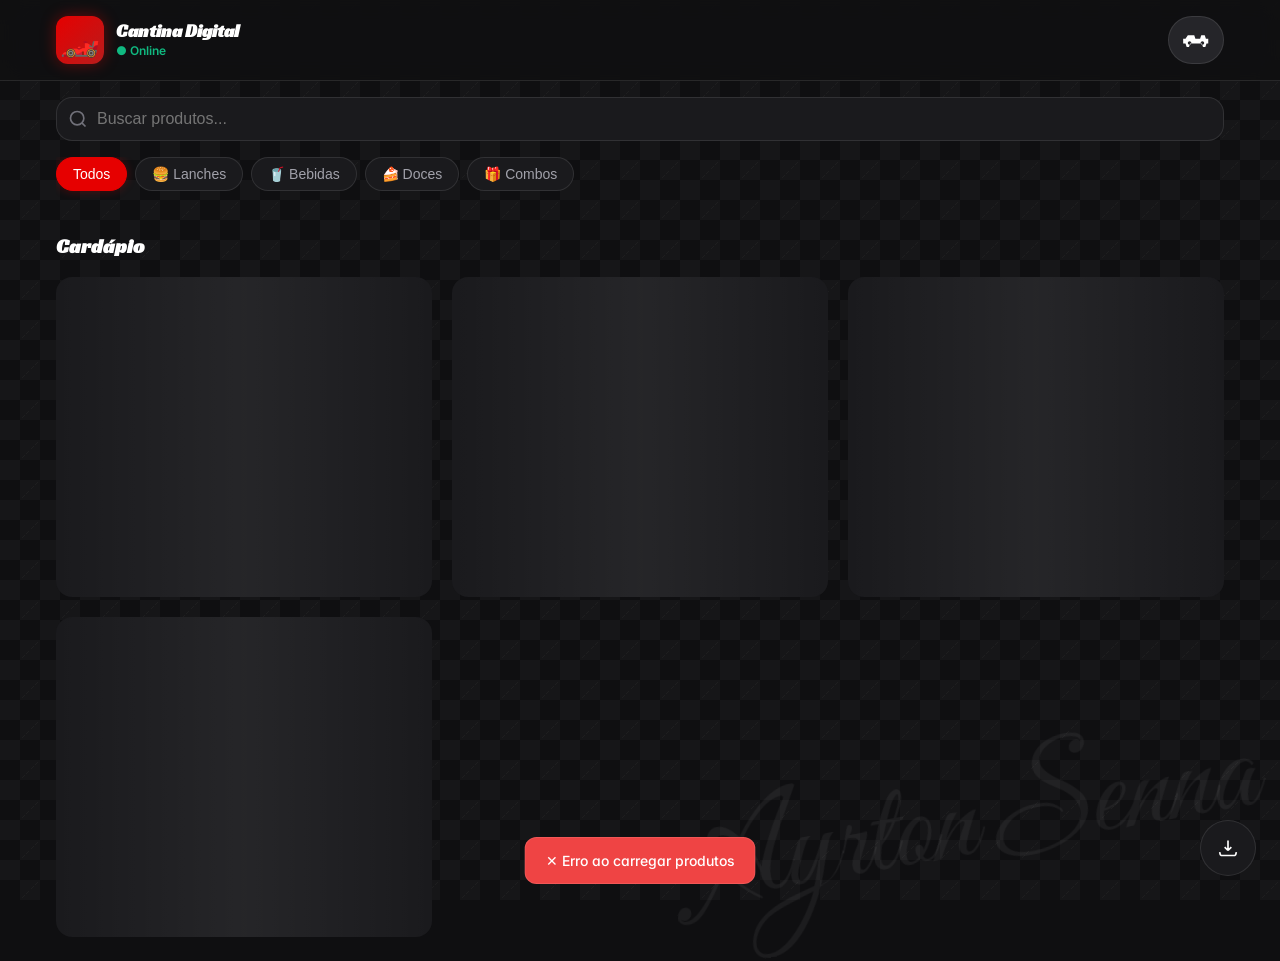
==== index.html @ fc0ec8c4 "projeto primeira versao" ====
<!DOCTYPE html>
<html lang="pt-BR">
<head>
    <meta charset="UTF-8">
    <meta name="viewport" content="width=device-width, initial-scale=1.0, maximum-scale=1.0, user-scalable=no">
    <meta name="theme-color" content="#0f0f11">
    <meta name="description" content="Cardápio digital profissional - Faça seu pedido online">
    <meta name="mobile-web-app-capable" content="yes">
    <meta name="mobile-web-app-capable" content="yes">
    <meta name="apple-mobile-web-app-capable" content="yes">
    <meta name="apple-mobile-web-app-status-bar-style" content="black-translucent">
    
    <title>Cantina Digital - Cardápio Online</title>
    
    <link rel="manifest" href="/manifest.json">
    <link rel="apple-touch-icon" href="/icons/icon-192x192.png">
    <link rel="stylesheet" href="styles.css?v=10">
    
    <style>
        @keyframes fadeIn {
            from { opacity: 0; transform: translateY(10px); }
            to { opacity: 1; transform: translateY(0); }
        }
    </style>
    
    <!-- Preconnect para performance -->
    <link rel="preconnect" href="http://localhost:8000">
    <link rel="dns-prefetch" href="http://localhost:8000">
    <!-- Fontes Racing e Assinatura -->
    <link rel="preconnect" href="https://fonts.googleapis.com">
    <link rel="preconnect" href="https://fonts.gstatic.com" crossorigin>
    <link href="https://fonts.googleapis.com/css2?family=Racing+Sans+One&family=Great+Vibes&family=Inter:wght@400;500;600;700;800&display=swap" rel="stylesheet">
</head>
<body>
    <div id="app">
        <div id="splash" class="splash-screen">
            <div class="splash-content">
                <div class="splash-logo">🏁</div>
                <h1>Cantina Digital</h1>
                <p>Cardápio Online</p>
                <div class="loading-spinner"></div>
            </div>
        </div>

        <!-- Assinatura Background -->
        <div class="senna-signature-bg">Ayrton Senna</div>

        <!-- Header Fixo -->
        <header class="main-header" id="mainHeader">
            <div class="header-container">
                <div class="brand">
                    <span class="brand-icon">🏎️</span>
                    <div class="brand-text">
                        <h1>Cantina Digital</h1>
                        <span class="status-indicator online">● Online</span>
                    </div>
                </div>
                
                <button class="cart-btn" id="cartBtn" onclick="app.toggleCart()" aria-label="Carrinho">
                    <!-- Ícone F1 -->
                    <svg width="28" height="28" viewBox="0 0 24 24" fill="currentColor">
                        <path d="M22.5 11h-2l-1-3h-3l-1 3h-4l-1-3H5L3 11H1v4h2l1 3h2l1-3h10l1 3h2l1-3h1.5v-4zM6.5 16c-0.83 0-1.5-0.67-1.5-1.5S5.67 13 6.5 13s1.5 0.67 1.5 1.5S7.33 16 6.5 16zM17.5 16c-0.83 0-1.5-0.67-1.5-1.5s0.67-1.5 1.5-1.5s1.5 0.67 1.5 1.5S18.33 16 17.5 16z"/>
                    </svg>
                    <span class="cart-badge" id="cartBadge">0</span>
                </button>
            </div>
        </header>

        <!-- Busca e Filtros -->
        <div class="search-section">
            <div class="search-box">
                <svg width="20" height="20" viewBox="0 0 24 24" fill="none" stroke="currentColor" stroke-width="2">
                    <circle cx="11" cy="11" r="8"/>
                    <path d="M21 21L16.65 16.65"/>
                </svg>
                <input type="text" id="searchInput" placeholder="Buscar produtos..." autocomplete="off">
            </div>
            
            <div class="categories-scroll" id="categoriesContainer">
                <button class="category-chip active" data-category="todos">Todos</button>
                <button class="category-chip" data-category="Lanches">🍔 Lanches</button>
                <button class="category-chip" data-category="Bebidas">🥤 Bebidas</button>
                <button class="category-chip" data-category="Doces">🍰 Doces</button>
                <button class="category-chip" data-category="Combos">🎁 Combos</button>
            </div>
        </div>

        <!-- Conteúdo Principal -->
        <main class="main-content">
            <!-- Banner de Destaques -->
            <section class="highlights-section" id="highlightsSection" style="display: none;">
                <h2>🔥 Destaques</h2>
                <div class="highlights-scroll" id="highlightsContainer"></div>
            </section>

            <!-- Lista de Produtos -->
            <section class="products-section">
                <div class="section-header">
                    <h2 id="sectionTitle">Cardápio</h2>
                    <span class="results-count" id="resultsCount"></span>
                </div>
                
                <div class="products-grid" id="productsGrid">
                    <div class="skeleton-loader">
                        <div class="skeleton-card"></div>
                        <div class="skeleton-card"></div>
                        <div class="skeleton-card"></div>
                        <div class="skeleton-card"></div>
                    </div>
                </div>
            </section>
        </main>

        <!-- Botão Admin -->
        <a href="login.html" class="admin-fab" title="Área Administrativa">
            <svg width="20" height="20" viewBox="0 0 24 24" fill="none" stroke="currentColor" stroke-width="2">
                <path d="M12 15V3M12 15L8 11M12 15L16 11M2 17L2.621 19.485C2.72915 19.9177 2.97882 20.3018 3.33033 20.5763C3.68184 20.8508 4.11501 20.9999 4.561 21H19.439C19.885 20.9999 20.3182 20.8508 20.6697 20.5763C21.0212 20.3018 21.2708 19.9177 21.379 19.485L22 17"/>
            </svg>
        </a>

        <!-- Modal do Carrinho -->
        <div class="modal cart-modal" id="cartModal">
            <div class="modal-overlay" onclick="app.toggleCart()"></div>
            <div class="modal-content cart-content">
                <div class="cart-header">
                    <h2>Seu Pedido</h2>
                    <button class="close-btn" onclick="app.toggleCart()">✕</button>
                </div>
                
                <div class="cart-body" id="cartBody">
                    <div class="empty-state">
                        <div class="empty-icon">🛒</div>
                        <p>Seu carrinho está vazio</p>
                        <span>Adicione itens para começar</span>
                    </div>
                </div>

                <div class="cart-footer" id="cartFooter" style="display: none;">
                    <div class="cart-summary">
                        <div class="summary-row">
                            <span>Subtotal</span>
                            <span id="subtotalValue">R$ 0,00</span>
                        </div>
                        <div class="summary-row" id="discountRow" style="display: none;">
                            <span>Desconto</span>
                            <span id="discountValue">- R$ 0,00</span>
                        </div>
                        <div class="summary-row total">
                            <span>Total</span>
                            <span id="totalValue">R$ 0,00</span>
                        </div>
                    </div>
                    <button class="btn-primary btn-large" onclick="app.checkout()">
                        Finalizar Pedido
                        <svg width="20" height="20" viewBox="0 0 24 24" fill="none" stroke="currentColor" stroke-width="2">
                            <path d="M5 12H19M19 12L12 5M19 12L12 19"/>
                        </svg>
                    </button>
                </div>
            </div>
        </div>

        <!-- Modal de Checkout -->
        <div class="modal checkout-modal" id="checkoutModal">
            <div class="modal-overlay" onclick="app.closeCheckout()"></div>
            <div class="modal-content checkout-content">
                <div class="modal-header">
                    <button class="back-btn" onclick="app.closeCheckout()">
                        <svg width="24" height="24" viewBox="0 0 24 24" fill="none" stroke="currentColor" stroke-width="2">
                            <path d="M19 12H5M5 12L12 19M5 12L12 5"/>
                        </svg>
                    </button>
                    <h2>Finalizar Pedido</h2>
                    <div style="width: 40px;"></div>
                </div>

                <div class="checkout-body">
                    <!-- Passo 1: Dados do Cliente -->
                    <div class="checkout-step active" id="step1">
                        <h3>Seus Dados</h3>
                        <form id="customerForm" class="form-group">
                            <div class="input-group">
                                <label for="customerName">Nome *</label>
                                <input type="text" id="customerName" required placeholder="Seu nome completo">
                            </div>
                            <div class="input-group">
                                <label for="customerPhone">WhatsApp *</label>
                                <input type="tel" id="customerPhone" required placeholder="(11) 99999-9999" maxlength="15">
                            </div>
                            <div class="input-group">
                                <label for="orderObs">Observações</label>
                                <textarea id="orderObs" rows="2" placeholder="Alguma observação especial?"></textarea>
                            </div>
                        </form>
                    </div>

                    <!-- Passo 2: Pagamento -->
                    <div class="checkout-step" id="step2">
                        <h3>Forma de Pagamento</h3>
                        <div class="payment-methods">
                            <label class="payment-option">
                                <input type="radio" name="payment" value="pix" checked>
                                <div class="payment-card">
                                    <span class="payment-icon">📱</span>
                                    <div class="payment-info">
                                        <strong>PIX</strong>
                                        <span>Confirmação imediata</span>
                                    </div>
                                </div>
                            </label>
                            
                            <label class="payment-option">
                                <input type="radio" name="payment" value="cartao">
                                <div class="payment-card">
                                    <span class="payment-icon">💳</span>
                                    <div class="payment-info">
                                        <strong>Cartão</strong>
                                        <span>Na entrega ou maquininha</span>
                                    </div>
                                </div>
                            </label>
                            
                            <label class="payment-option">
                                <input type="radio" name="payment" value="dinheiro">
                                <div class="payment-card">
                                    <span class="payment-icon">💵</span>
                                    <div class="payment-info">
                                        <strong>Dinheiro</strong>
                                        <span>Troco para R$ <input type="number" id="trocoPara" placeholder="0,00" step="0.01"></span>
                                    </div>
                                </div>
                            </label>
                        </div>

                        <!-- Área PIX -->
                        <div class="pix-area" id="pixArea">
                            <div class="pix-qr">
                                <img id="pixQrCode" src="" alt="QR Code PIX">
                            </div>
                            <p class="pix-instruction">Escaneie o QR Code ou copie a chave:</p>
                            <div class="pix-key">
                                <code id="pixKey">cantina@email.com</code>
                                <button class="btn-copy" onclick="app.copyPixKey()">Copiar</button>
                            </div>
                        </div>
                    </div>

                    <!-- Passo 3: Confirmação -->
                    <div class="checkout-step" id="step3">
                        <div class="success-animation">
                            <div class="checkmark">✓</div>
                        </div>
                        <h3>Pedido Confirmado!</h3>
                        <p class="order-code">Nº <strong id="orderCode">PED-000001</strong></p>
                        <p class="order-message">Seu pedido foi recebido e já está sendo preparado.</p>
                        <div class="order-timeline">
                            <div class="timeline-item active">
                                <span class="dot"></span>
                                <span>Pedido Recebido</span>
                            </div>
                            <div class="timeline-item">
                                <span class="dot"></span>
                                <span>Em Preparação</span>
                            </div>
                            <div class="timeline-item">
                                <span class="dot"></span>
                                <span>Pronto</span>
                            </div>
                        </div>
                    </div>
                </div>

                <div class="checkout-footer" id="checkoutFooter">
                    <button class="btn-primary btn-large" id="checkoutActionBtn" onclick="app.nextStep()">
                        Continuar
                    </button>
                </div>
            </div>
        </div>

        <!-- Toast Notifications -->
        <div class="toast-container" id="toastContainer"></div>

        <!-- Offline Indicator -->
        <div class="offline-banner" id="offlineBanner">
            <span>⚠️ Você está offline. Algumas funcionalidades podem não funcionar.</span>
        </div>
    </div>

    <script src="script.js?v=10"></script>
    <script>
        // Registrar Service Worker para PWA
        if ('serviceWorker' in navigator) {
            navigator.serviceWorker.register('/sw.js').catch(console.error);
        }
    </script>
</body>
</html>
---- styles.css ----
/* Design System - Cantina Digital Enterprise */
:root {
    /* Cores Primárias */
    --senna-red: #E60000;       /* Vermelho McLaren/Marlboro */
    --senna-yellow: #FFD700;    /* Amarelo Capacete */
    --senna-green: #009C3B;     /* Verde Bandeira */
    --asphalt-dark: #0f0f11;    /* Fundo Principal */
    --asphalt-light: #1a1a1d;   /* Cards */
    --carbon-fiber: #252529;    /* Elementos UI */
    
    --primary-500: var(--senna-red);
    --accent: var(--senna-yellow);
    --dark-bg: var(--asphalt-dark);
    
    /* Cores de Status */
    --success: #10b981;
    --success-bg: rgba(16, 185, 129, 0.2);
    --warning: #f59e0b;
    --warning-bg: rgba(245, 158, 11, 0.2);
    --danger: #ef4444;
    --danger-bg: rgba(239, 68, 68, 0.2);
    --info: #3b82f6;
    
    /* Escala de Cinza */
    --text-primary: #ffffff;
    --text-secondary: #a1a1aa;
    --text-muted: #71717a;
    --border-color: rgba(255, 255, 255, 0.1);
    
    /* Sombras */
    --shadow-sm: 0 2px 4px rgba(0,0,0,0.3);
    --shadow: 0 4px 6px -1px rgba(0, 0, 0, 0.5);
    --shadow-glow: 0 0 15px rgba(230, 0, 0, 0.3); /* Glow vermelho */
    
    /* Bordas */
    --radius: 0.5rem;
    --radius-lg: 0.75rem;
    --radius-xl: 1rem;
    --radius-full: 9999px;
    
    /* Tipografia */
    --font-sans: 'Inter', sans-serif;
    --font-racing: 'Racing Sans One', cursive;
    --font-signature: 'Great Vibes', cursive;
    
    --text-xs: 0.75rem;
    --text-sm: 0.875rem;
    --text-base: 1rem;
    --text-lg: 1.125rem;
    --text-xl: 1.25rem;
    --text-2xl: 1.5rem;
    --text-3xl: 1.875rem;
    
    /* Espaçamento */
    --space-1: 0.25rem;
    --space-2: 0.5rem;
    --space-3: 0.75rem;
    --space-4: 1rem;
    --space-5: 1.25rem;
    --space-6: 1.5rem;
    --space-8: 2rem;
    --space-10: 2.5rem;
    --space-12: 3rem;
    
    /* Animações */
    --transition-fast: 150ms ease;
    --transition-base: 200ms ease;
    --transition-slow: 300ms ease;
    
    /* Z-index */
    --z-dropdown: 100;
    --z-sticky: 200;
    --z-modal: 300;
    --z-tooltip: 400;
    --z-toast: 500;
}

/* Reset e Base */
*, *::before, *::after {
    box-sizing: border-box;
    margin: 0;
    padding: 0;
}

html {
    font-family: var(--font-sans);
    line-height: 1.5;
    -webkit-font-smoothing: antialiased;
    -moz-osx-font-smoothing: grayscale;
    text-rendering: optimizeLegibility;
}

/* Background Animado */
body::before {
    content: '';
    position: fixed;
    top: 0; left: 0; width: 100%; height: 100%;
    background: 
        /* Padrão Quadriculado Sutil */
        linear-gradient(45deg, rgba(255,255,255,0.03) 25%, transparent 25%), 
        linear-gradient(-45deg, rgba(255,255,255,0.03) 25%, transparent 25%), 
        linear-gradient(45deg, transparent 75%, rgba(255,255,255,0.03) 75%), 
        linear-gradient(-45deg, transparent 75%, rgba(255,255,255,0.03) 75%);
    background-size: 40px 40px;
    background-position: 0 0, 0 20px, 20px -20px, -20px 0px;
    z-index: -1;
    pointer-events: none;
}

body {
    background-color: var(--asphalt-dark);
    color: var(--text-primary);
    min-height: 100vh;
    overflow-x: hidden;
    font-feature-settings: "cv11", "ss01";
}

/* Assinatura Ayrton Senna */
.senna-signature-bg {
    position: fixed;
    bottom: -20px;
    right: 20px;
    font-family: var(--font-signature);
    font-size: 8rem;
    color: rgba(255, 255, 255, 0.05);
    transform: rotate(-10deg);
    z-index: -1;
    pointer-events: none;
    user-select: none;
}

/* Splash Screen */
.splash-screen {
    position: fixed;
    inset: 0;
    background: var(--asphalt-dark);
    display: flex;
    align-items: center;
    justify-content: center;
    z-index: 9999;
    transition: opacity 0.5s ease, visibility 0.5s ease;
}

.splash-screen.hidden {
    opacity: 0;
    visibility: hidden;
}

.splash-content {
    text-align: center;
    color: white;
}

.splash-logo {
    font-size: 4rem;
    margin-bottom: var(--space-4);
    animation: speedIn 0.8s cubic-bezier(0.34, 1.56, 0.64, 1);
    text-shadow: 0 0 30px rgba(230, 0, 0, 0.6);
}

.splash-content h1 {
    font-size: var(--text-3xl);
    font-weight: 800;
    font-family: var(--font-racing);
    margin-bottom: var(--space-2);
}

.splash-content p {
    opacity: 0.9;
    margin-bottom: var(--space-6);
}

.loading-spinner {
    width: 40px;
    height: 40px;
    border: 3px solid rgba(255,255,255,0.3);
    border-top-color: white;
    border-radius: 50%;
    animation: spin 1s linear infinite;
    margin: 0 auto;
}

@keyframes speedIn {
    0% { transform: translateX(-100%) skewX(-30deg); opacity: 0; }
    60% { transform: translateX(5%) skewX(5deg); opacity: 1; }
    80% { transform: translateX(-2%) skewX(-2deg); }
    100% { transform: translateX(0) skewX(0); }
}

/* Header */
.main-header {
    position: sticky;
    top: 0;
    z-index: var(--z-sticky);
    background: rgba(15, 15, 17, 0.8);
    backdrop-filter: blur(12px);
    border-bottom: 1px solid var(--border-color);
}

.header-container {
    max-width: 1200px;
    margin: 0 auto;
    padding: var(--space-4) var(--space-4);
    display: flex;
    justify-content: space-between;
    align-items: center;
}

.brand {
    display: flex;
    align-items: center;
    gap: var(--space-3);
}

.brand-icon {
    font-size: 2rem;
    width: 48px;
    height: 48px;
    display: flex;
    align-items: center;
    justify-content: center;
    background: linear-gradient(135deg, var(--senna-red), #b91c1c);
    border-radius: var(--radius-lg);
    box-shadow: 0 0 15px rgba(230, 0, 0, 0.4);
}

.brand-text h1 {
    font-size: var(--text-lg);
    font-weight: 700;
    font-family: var(--font-racing);
    color: var(--text-primary);
    line-height: 1.2;
}

.status-indicator {
    font-size: var(--text-xs);
    font-weight: 600;
    display: flex;
    align-items: center;
    gap: var(--space-1);
}

.status-indicator.online {
    color: var(--success);
}

.status-indicator.offline {
    color: var(--danger);
}

/* Botão do Carrinho */
.cart-btn {
    position: relative;
    width: 56px; /* Mais largo para o carro F1 */
    height: 48px;
    border-radius: var(--radius-full);
    border: none;
    background: var(--carbon-fiber);
    color: var(--text-primary);
    cursor: pointer;
    display: flex;
    align-items: center;
    justify-content: center;
    transition: all var(--transition-base);
    border: 1px solid var(--border-color);
}

.cart-btn:hover {
    background: var(--senna-red);
    color: white;
    border-color: var(--senna-red);
    box-shadow: 0 0 10px rgba(230, 0, 0, 0.5);
}

.cart-badge {
    position: absolute;
    top: -4px;
    right: -4px;
    background: var(--senna-yellow);
    color: black;
    font-size: var(--text-xs);
    font-weight: 700;
    min-width: 20px;
    height: 20px;
    border-radius: var(--radius-full);
    display: flex;
    align-items: center;
    justify-content: center;
    border: 2px solid var(--asphalt-dark);
    animation: scaleIn 0.3s ease;
}

@keyframes scaleIn {
    0% { transform: scale(0); }
    50% { transform: scale(1.2); }
    100% { transform: scale(1); }
}

/* Busca */
.search-section {
    max-width: 1200px;
    margin: 0 auto;
    padding: var(--space-4) var(--space-4) var(--space-2);
    background: transparent;
    position: sticky;
    top: 73px;
    z-index: var(--z-sticky);
}

.search-box {
    position: relative;
    margin-bottom: var(--space-4);
}

.search-box svg {
    position: absolute;
    left: var(--space-3);
    top: 50%;
    transform: translateY(-50%);
    color: var(--text-muted);
}

.search-box input {
    width: 100%;
    padding: var(--space-3) var(--space-3) var(--space-3) var(--space-10);
    border: 1px solid var(--border-color);
    border-radius: var(--radius-xl);
    font-size: var(--text-base);
    transition: all var(--transition-base);
    background: var(--asphalt-light);
    color: white;
}

.search-box input:focus {
    outline: none;
    border-color: var(--senna-red);
    background: var(--carbon-fiber);
    box-shadow: 0 0 0 2px rgba(230, 0, 0, 0.2);
}

/* Categorias */
.categories-scroll {
    display: flex;
    gap: var(--space-2);
    overflow-x: auto;
    scrollbar-width: none;
    -ms-overflow-style: none;
    padding-bottom: var(--space-2);
}

.categories-scroll::-webkit-scrollbar {
    display: none;
}

.category-chip {
    flex-shrink: 0;
    padding: var(--space-2) var(--space-4);
    border: 1px solid var(--border-color);
    background: var(--asphalt-light);
    border-radius: var(--radius-full);
    font-size: var(--text-sm);
    font-weight: 500;
    color: var(--text-secondary);
    cursor: pointer;
    transition: all var(--transition-fast);
    white-space: nowrap;
}

.category-chip:hover {
    border-color: var(--senna-red);
    color: white;
    background: var(--carbon-fiber);
}

.category-chip.active {
    background: var(--senna-red);
    color: white;
    border-color: var(--senna-red);
    box-shadow: 0 0 10px rgba(230, 0, 0, 0.3);
}

/* Conteúdo Principal */
.main-content {
    max-width: 1200px;
    margin: 0 auto;
    padding: var(--space-6) var(--space-4);
}

/* Destaques */
.highlights-section {
    margin-bottom: var(--space-8);
}

.highlights-section h2 {
    font-size: var(--text-xl);
    font-weight: 700;
    font-family: var(--font-racing);
    margin-bottom: var(--space-4);
    color: var(--text-primary);
    display: flex;
    align-items: center;
    gap: 0.5rem;
}

.highlights-scroll {
    display: flex;
    gap: var(--space-4);
    overflow-x: auto;
    scrollbar-width: none;
    padding-bottom: var(--space-2);
}

.highlights-scroll::-webkit-scrollbar {
    display: none;
}

.highlight-card {
    flex-shrink: 0;
    width: 280px;
    background: linear-gradient(145deg, #1a1a1d 0%, #000000 100%);
    border-radius: var(--radius-xl);
    padding: var(--space-5);
    color: white;
    position: relative;
    overflow: hidden;
    cursor: pointer;
    transition: transform var(--transition-base);
    border: 1px solid var(--border-color);
}

.highlight-card:hover {
    transform: translateY(-4px);
    border-color: var(--senna-red);
    box-shadow: 0 10px 20px rgba(0,0,0,0.5);
}

.highlight-card::before {
    content: '🏁';
    position: absolute;
    top: var(--space-4);
    right: var(--space-4);
    font-size: 1.5rem;
}

.highlight-card h3 {
    font-size: var(--text-lg);
    font-weight: 700;
    font-family: var(--font-racing);
    margin-bottom: var(--space-1);
}

.highlight-card p {
    opacity: 0.9;
    font-size: var(--text-sm);
    margin-bottom: var(--space-3);
}

.highlight-price {
    font-size: var(--text-2xl);
    font-weight: 800;
    color: var(--senna-yellow);
    text-shadow: 0 0 10px rgba(255, 215, 0, 0.3);
}

/* Seção de Produtos */
.section-header {
    display: flex;
    justify-content: space-between;
    align-items: center;
    margin-bottom: var(--space-4);
}

.section-header h2 {
    font-size: var(--text-xl);
    font-weight: 700;
    font-family: var(--font-racing);
    color: var(--text-primary);
}

.results-count {
    font-size: var(--text-sm);
    color: var(--text-muted);
}

/* Grid de Produtos */
.products-grid {
    display: grid;
    grid-template-columns: repeat(auto-fill, minmax(280px, 1fr));
    gap: var(--space-5);
}

.product-card {
    background: var(--asphalt-light);
    border-radius: var(--radius-xl);
    overflow: hidden;
    box-shadow: var(--shadow);
    transition: all var(--transition-base);
    border: 1px solid var(--border-color);
    display: flex;
    flex-direction: column;
}

.product-card:hover {
    transform: translateY(-4px);
    box-shadow: var(--shadow-glow);
    border-color: var(--senna-red);
}

.product-image-container {
    position: relative;
    aspect-ratio: 4/3;
    overflow: hidden;
    background: #000;
}

.product-image {
    width: 100%;
    height: 100%;
    object-fit: cover;
    transition: transform var(--transition-slow);
}

.product-card:hover .product-image {
    transform: scale(1.05);
}

.product-badge {
    position: absolute;
    top: var(--space-3);
    left: var(--space-3);
    padding: var(--space-1) var(--space-2);
    border-radius: var(--radius);
    font-size: var(--text-xs);
    font-weight: 600;
    text-transform: uppercase;
}

.product-badge.destaque {
    background: var(--senna-yellow);
    color: black;
}

.product-badge.esgotado {
    background: rgba(0,0,0,0.8);
    color: white;
}

.product-badge.pouco {
    background: var(--warning);
    color: black;
}

.product-info {
    padding: var(--space-4);
    flex: 1;
    display: flex;
    flex-direction: column;
}

.product-header {
    display: flex;
    justify-content: space-between;
    align-items: flex-start;
    margin-bottom: var(--space-2);
    gap: var(--space-2);
}

.product-name {
    font-size: var(--text-lg);
    font-weight: 700;
    color: var(--text-primary);
    line-height: 1.3;
    flex: 1;
}

.product-stock {
    font-size: var(--text-xs);
    font-weight: 600;
    padding: var(--space-1) var(--space-2);
    border-radius: var(--radius);
    white-space: nowrap;
}

.product-stock.disponivel {
    background: var(--success-bg);
    color: var(--success);
}

.product-stock.pouco {
    background: var(--warning-bg);
    color: var(--warning);
}

.product-stock.esgotado {
    background: var(--danger-bg);
    color: var(--danger);
}

.product-description {
    font-size: var(--text-sm);
    color: var(--text-secondary);
    line-height: 1.5;
    margin-bottom: var(--space-4);
    flex: 1;
}

.product-footer {
    display: flex;
    justify-content: space-between;
    align-items: center;
    padding-top: var(--space-3);
    border-top: 1px solid var(--border-color);
}

.product-price {
    font-size: var(--text-xl);
    font-weight: 800;
    color: var(--text-primary);
}

.product-price .currency {
    font-size: var(--text-sm);
    font-weight: 600;
    color: var(--text-muted);
}

.btn-add {
    width: 40px;
    height: 40px;
    border-radius: var(--radius-full);
    border: none;
    background: var(--carbon-fiber);
    color: white;
    cursor: pointer;
    display: flex;
    align-items: center;
    justify-content: center;
    transition: all var(--transition-base);
    border: 1px solid var(--border-color);
}

.btn-add:hover:not(:disabled) {
    background: var(--senna-red);
    border-color: var(--senna-red);
    transform: scale(1.1);
}

.btn-add:disabled {
    background: var(--carbon-fiber);
    opacity: 0.5;
    cursor: not-allowed;
    box-shadow: none;
}

/* Skeleton Loading */
.skeleton-loader {
    display: contents;
}

.skeleton-card {
    background: var(--asphalt-light);
    border-radius: var(--radius-xl);
    height: 320px;
    position: relative;
    overflow: hidden;
}

.skeleton-card::after {
    content: '';
    position: absolute;
    inset: 0;
    background: linear-gradient(90deg, transparent, rgba(255,255,255,0.05), transparent);
    animation: shimmer 2s infinite;
}

@keyframes shimmer {
    0% { transform: translateX(-100%); }
    100% { transform: translateX(100%); }
}

/* Modais */
.modal {
    position: fixed;
    inset: 0;
    z-index: var(--z-modal);
    display: none;
    align-items: flex-end;
    justify-content: flex-end;
}

.modal.open {
    display: flex;
}

.modal-overlay {
    position: absolute;
    inset: 0;
    background: rgba(0,0,0,0.8);
    backdrop-filter: blur(4px);
    opacity: 0;
    transition: opacity var(--transition-base);
}

.modal.open .modal-overlay {
    opacity: 1;
}

.modal-content {
    position: relative;
    background: var(--asphalt-light);
    width: 100%;
    max-width: 480px;
    height: 100%;
    max-height: 90vh;
    border-radius: var(--radius-xl) var(--radius-xl) 0 0;
    display: flex;
    flex-direction: column;
    transform: translateY(100%);
    transition: transform var(--transition-slow);
    box-shadow: var(--shadow-xl);
    border-top: 1px solid var(--border-color);
}

.modal.open .modal-content {
    transform: translateY(0);
}

.cart-header, .modal-header {
    display: flex;
    justify-content: space-between;
    align-items: center;
    padding: var(--space-5);
    border-bottom: 1px solid var(--border-color);
}

.cart-header h2, .modal-header h2 {
    font-size: var(--text-xl);
    font-weight: 700;
    font-family: var(--font-racing);
}

.close-btn, .back-btn {
    width: 40px;
    height: 40px;
    border-radius: var(--radius-full);
    border: none;
    background: var(--carbon-fiber);
    color: var(--text-secondary);
    cursor: pointer;
    display: flex;
    align-items: center;
    justify-content: center;
    transition: all var(--transition-fast);
}

.close-btn:hover, .back-btn:hover {
    background: var(--carbon-fiber);
    color: white;
}

/* Carrinho */
.cart-body {
    flex: 1;
    overflow-y: auto;
    padding: var(--space-4);
}

.empty-state {
    text-align: center;
    padding: var(--space-12) var(--space-4);
    color: var(--text-muted);
}

.empty-icon {
    font-size: 4rem;
    margin-bottom: var(--space-4);
    opacity: 0.3;
}

.empty-state p {
    font-size: var(--text-lg);
    font-weight: 600;
    color: var(--text-secondary);
    margin-bottom: var(--space-1);
}

.empty-state span {
    font-size: var(--text-sm);
}

.cart-item {
    display: flex;
    gap: var(--space-3);
    padding: var(--space-4);
    background: var(--carbon-fiber);
    border-radius: var(--radius-lg);
    margin-bottom: var(--space-3);
    border: 1px solid var(--border-color);
}

.cart-item-image {
    width: 80px;
    height: 80px;
    border-radius: var(--radius);
    object-fit: cover;
    background: #000;
}

.cart-item-details {
    flex: 1;
    display: flex;
    flex-direction: column;
    justify-content: space-between;
}

.cart-item-name {
    font-weight: 600;
    color: var(--text-primary);
    font-size: var(--text-sm);
}

.cart-item-price {
    font-weight: 700;
    color: var(--senna-yellow);
}

.cart-item-controls {
    display: flex;
    align-items: center;
    gap: var(--space-2);
}

.qty-btn {
    width: 28px;
    height: 28px;
    border-radius: var(--radius);
    border: 1px solid var(--border-color);
    background: var(--asphalt-light);
    color: var(--text-primary);
    cursor: pointer;
    display: flex;
    align-items: center;
    justify-content: center;
    font-weight: 600;
    transition: all var(--transition-fast);
}

.qty-btn:hover {
    border-color: var(--senna-red);
    color: white;
    background: var(--senna-red);
}

.qty-value {
    min-width: 24px;
    text-align: center;
    font-weight: 700;
    font-size: var(--text-sm);
}

.btn-remove {
    margin-left: auto;
    padding: var(--space-1) var(--space-2);
    border: none;
    background: transparent;
    color: var(--danger);
    font-size: var(--text-xs);
    font-weight: 600;
    cursor: pointer;
    border-radius: var(--radius);
    transition: all var(--transition-fast);
}

.btn-remove:hover {
    background: var(--danger-light);
}

/* Footer do Carrinho */
.cart-footer {
    padding: var(--space-5);
    border-top: 1px solid var(--border-color);
    background: var(--asphalt-light);
}

.cart-summary {
    margin-bottom: var(--space-4);
}

.summary-row {
    display: flex;
    justify-content: space-between;
    align-items: center;
    margin-bottom: var(--space-2);
    font-size: var(--text-sm);
    color: var(--text-secondary);
}

.summary-row.total {
    font-size: var(--text-lg);
    font-weight: 700;
    color: var(--text-primary);
    padding-top: var(--space-3);
    border-top: 1px solid var(--border-color);
    margin-top: var(--space-3);
}

.total-value {
    color: var(--senna-yellow);
    font-size: var(--text-xl);
}

/* Botões */
.btn-primary {
    display: inline-flex;
    align-items: center;
    justify-content: center;
    gap: var(--space-2);
    padding: var(--space-3) var(--space-6);
    background: linear-gradient(135deg, var(--senna-red), #b91c1c);
    color: white;
    border: none;
    border-radius: var(--radius-lg);
    font-size: var(--text-base);
    font-weight: 600;
    cursor: pointer;
    font-family: var(--font-racing);
    transition: all var(--transition-base);
    box-shadow: 0 4px 15px rgba(230, 0, 0, 0.3);
}

.btn-primary:hover {
    filter: brightness(1.1);
    transform: translateY(-2px);
    box-shadow: 0 6px 20px rgba(230, 0, 0, 0.4);
}

.btn-primary:active {
    transform: translateY(0);
}

.btn-primary:disabled {
    background: var(--text-muted);
    cursor: not-allowed;
    transform: none;
    box-shadow: none;
}

.btn-large {
    width: 100%;
    padding: var(--space-4);
    font-size: var(--text-lg);
}

/* Checkout */
.checkout-body {
    flex: 1;
    overflow-y: auto;
    padding: var(--space-5);
}

.checkout-step {
    display: none;
}

.checkout-step.active {
    display: block;
    animation: fadeIn var(--transition-slow);
}

@keyframes fadeIn {
    from { opacity: 0; transform: translateX(20px); }
    to { opacity: 1; transform: translateX(0); }
}

.form-group {
    display: flex;
    flex-direction: column;
    gap: var(--space-4);
}

.input-group {
    display: flex;
    flex-direction: column;
    gap: var(--space-2);
}

.input-group label {
    font-size: var(--text-sm);
    font-weight: 600;
    color: var(--text-secondary);
}

.input-group input,
.input-group textarea,
.input-group select {
    padding: var(--space-3) var(--space-4);
    border: 1px solid var(--border-color);
    border-radius: var(--radius-lg);
    font-size: var(--text-base);
    font-family: inherit;
    transition: all var(--transition-base);
    background: var(--carbon-fiber);
    color: white;
}

.input-group input:focus,
.input-group textarea:focus,
.input-group select:focus {
    outline: none;
    border-color: var(--senna-red);
    background: var(--asphalt-light);
    box-shadow: 0 0 0 2px rgba(230, 0, 0, 0.2);
}

.payment-methods {
    display: flex;
    flex-direction: column;
    gap: var(--space-3);
}

.payment-option {
    cursor: pointer;
}

.payment-option input {
    display: none;
}

.payment-card {
    display: flex;
    align-items: center;
    gap: var(--space-4);
    padding: var(--space-4);
    border: 1px solid var(--border-color);
    border-radius: var(--radius-lg);
    transition: all var(--transition-base);
    background: var(--carbon-fiber);
}

.payment-option input:checked + .payment-card {
    border-color: var(--senna-red);
    background: rgba(230, 0, 0, 0.1);
}

.payment-icon {
    font-size: 1.5rem;
}

.payment-info {
    display: flex;
    flex-direction: column;
}

.payment-info strong {
    color: white;
    font-size: var(--text-base);
}

.payment-info span {
    color: var(--text-secondary);
    font-size: var(--text-sm);
}

/* Área PIX */
.pix-area {
    margin-top: var(--space-6);
    text-align: center;
    padding: var(--space-6);
    background: var(--carbon-fiber);
    border-radius: var(--radius-xl);
    border: 1px dashed var(--border-color);
}

.pix-qr {
    width: 200px;
    height: 200px;
    margin: 0 auto var(--space-4);
    background: white;
    padding: var(--space-4);
    border-radius: var(--radius-lg);
    box-shadow: var(--shadow);
}

.pix-qr img {
    width: 100%;
    height: 100%;
}

.pix-instruction {
    color: var(--text-secondary);
    font-size: var(--text-sm);
    margin-bottom: var(--space-3);
}

.pix-key {
    display: flex;
    align-items: center;
    gap: var(--space-2);
    background: var(--asphalt-light);
    padding: var(--space-2);
    border-radius: var(--radius);
    border: 1px solid var(--border-color);
}

.pix-key code {
    flex: 1;
    font-family: monospace;
    font-size: var(--text-sm);
    color: var(--senna-yellow);
    padding: var(--space-2);
}

.btn-copy {
    padding: var(--space-2) var(--space-3);
    background: var(--carbon-fiber);
    color: white;
    border: none;
    border-radius: var(--radius);
    font-size: var(--text-sm);
    font-weight: 600;
    cursor: pointer;
    transition: all var(--transition-fast);
    border: 1px solid var(--border-color);
}

.btn-copy:hover {
    background: var(--senna-red);
    border-color: var(--senna-red);
}

/* Sucesso */
.success-animation {
    text-align: center;
    padding: var(--space-8) 0;
}

.checkmark {
    width: 80px;
    height: 80px;
    border-radius: 50%;
    background: var(--success);
    color: white;
    display: flex;
    align-items: center;
    justify-content: center;
    font-size: 2.5rem;
    margin: 0 auto var(--space-4);
    animation: scaleIn 0.5s ease;
}

.order-code {
    font-size: var(--text-lg);
    color: var(--text-secondary);
    margin-bottom: var(--space-2);
}

.order-code strong {
    color: var(--senna-yellow);
    font-size: var(--text-2xl);
}

.order-message {
    color: var(--text-muted);
    margin-bottom: var(--space-6);
}

.order-timeline {
    display: flex;
    justify-content: space-between;
    padding: var(--space-4) 0;
}

.timeline-item {
    display: flex;
    flex-direction: column;
    align-items: center;
    gap: var(--space-2);
    font-size: var(--text-xs);
    color: var(--text-muted);
    flex: 1;
    position: relative;
}

.timeline-item:not(:last-child)::after {
    content: '';
    position: absolute;
    top: 6px;
    left: 60%;
    width: 80%;
    height: 2px;
    background: var(--carbon-fiber);
}

.timeline-item.active {
    color: var(--success);
}

.timeline-item.active .dot {
    background: var(--success);
}

.dot {
    width: 14px;
    height: 14px;
    border-radius: 50%;
    background: var(--carbon-fiber);
    border: 2px solid var(--asphalt-light);
    box-shadow: var(--shadow-sm);
}

/* Toast */
.toast-container {
    position: fixed;
    bottom: var(--space-4);
    left: 50%;
    transform: translateX(-50%);
    z-index: var(--z-toast);
    display: flex;
    flex-direction: column;
    gap: var(--space-2);
    pointer-events: none;
}

.toast {
    background: var(--asphalt-light);
    color: white;
    padding: var(--space-3) var(--space-5);
    border-radius: var(--radius-lg);
    font-size: var(--text-sm);
    font-weight: 500;
    box-shadow: var(--shadow-xl);
    animation: slideUp 0.3s ease;
    display: flex;
    align-items: center;
    gap: var(--space-2);
    pointer-events: auto;
    border: 1px solid var(--border-color);
}

.toast.success {
    background: var(--success);
}

.toast.error {
    background: var(--danger);
}

@keyframes slideUp {
    from { opacity: 0; transform: translateY(20px) translateX(-50%); }
    to { opacity: 1; transform: translateY(0) translateX(-50%); }
}

/* Offline Banner */
.offline-banner {
    position: fixed;
    top: 0;
    left: 0;
    right: 0;
    background: var(--warning);
    color: var(--gray-900);
    text-align: center;
    padding: var(--space-2);
    font-size: var(--text-sm);
    font-weight: 600;
    z-index: 9999;
    transform: translateY(-100%);
    transition: transform var(--transition-base);
}

.offline-banner.show {
    transform: translateY(0);
}

/* Admin FAB */
.admin-fab {
    position: fixed;
    bottom: var(--space-6);
    right: var(--space-6);
    width: 56px;
    height: 56px;
    background: var(--asphalt-light);
    color: white;
    border-radius: var(--radius-full);
    display: flex;
    align-items: center;
    justify-content: center;
    box-shadow: var(--shadow-lg);
    transition: all var(--transition-base);
    z-index: 100;
    border: 1px solid var(--border-color);
}

.admin-fab:hover {
    transform: scale(1.1) rotate(10deg);
    background: var(--senna-red);
    border-color: var(--senna-red);
}

/* Responsividade */
@media (max-width: 640px) {
    .products-grid {
        grid-template-columns: repeat(2, 1fr);
        gap: var(--space-3);
    }
    
    .product-image-container {
        aspect-ratio: 1;
    }
    
    .product-info {
        padding: var(--space-3);
    }
    
    .product-name {
        font-size: var(--text-sm);
    }
    
    .product-description {
        display: none;
    }
    
    .product-price {
        font-size: var(--text-base);
    }
    
    .modal-content {
        max-height: 95vh;
        border-radius: var(--radius-xl) var(--radius-xl) 0 0;
    }
}

@media (min-width: 1024px) {
    .modal {
        align-items: center;
        justify-content: center;
        padding: var(--space-6);
    }
    
    .modal-content {
        max-height: 85vh;
        border-radius: var(--radius-xl);
        animation: modalIn 0.3s ease;
    }
    
    @keyframes modalIn {
        from { opacity: 0; transform: scale(0.9); }
        to { opacity: 1; transform: scale(1); }
    }
    
    .products-grid {
        grid-template-columns: repeat(auto-fill, minmax(300px, 1fr));
    }
}

/* Utilitários */
.hidden {
    display: none !important;
}

.sr-only {
    position: absolute;
    width: 1px;
    height: 1px;
    padding: 0;
    margin: -1px;
    overflow: hidden;
    clip: rect(0, 0, 0, 0);
    white-space: nowrap;
    border-width: 0;
}
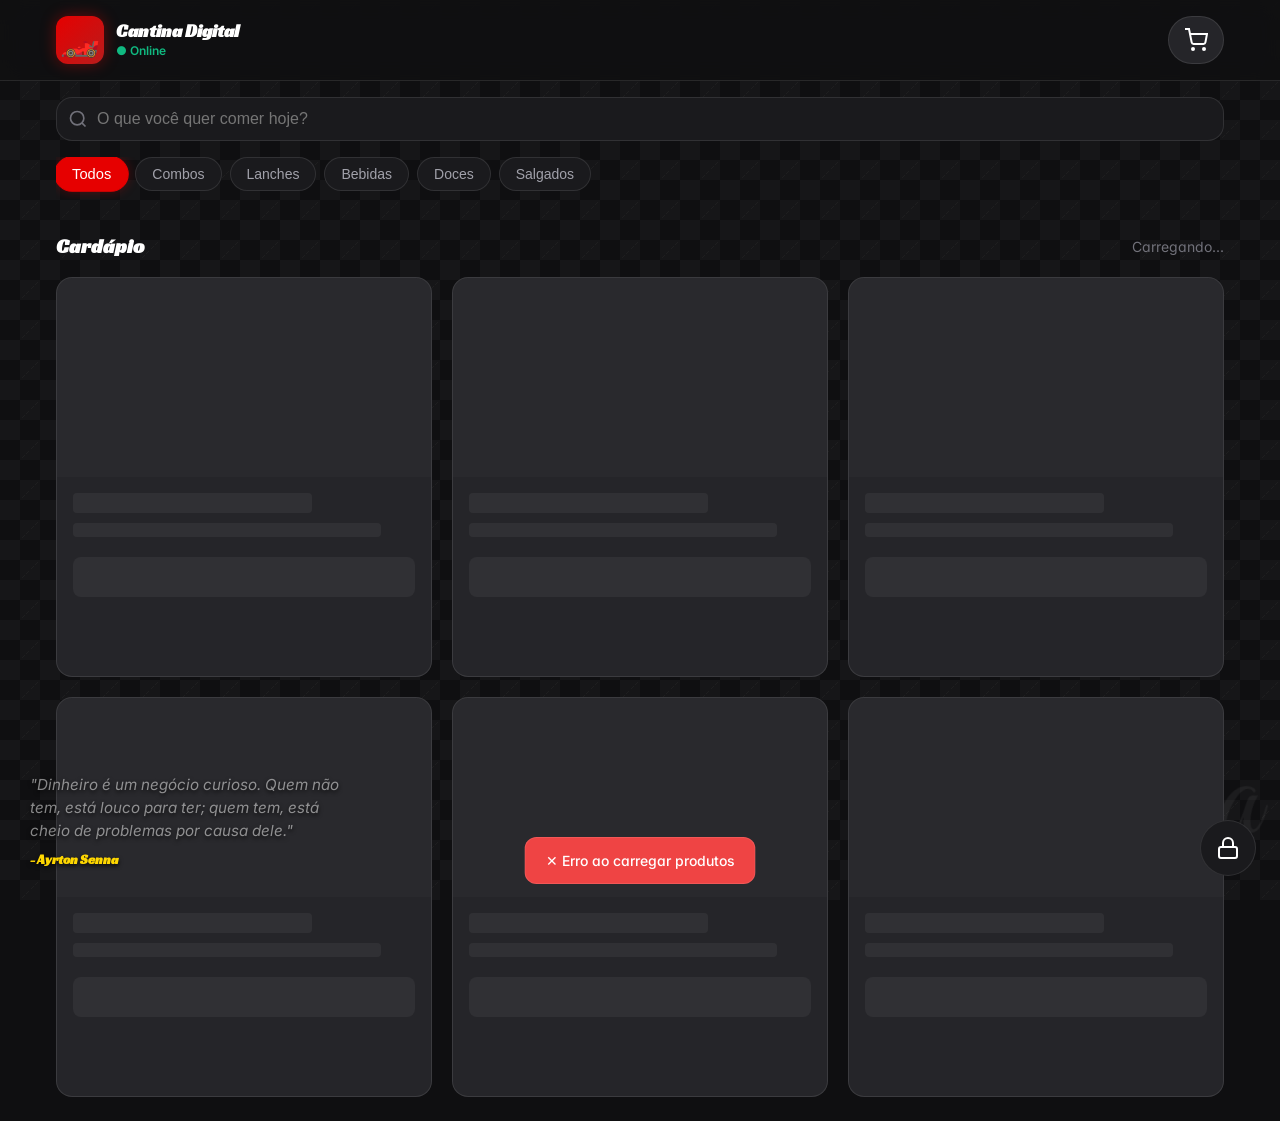
==== commit 112798f4: "atualização do sistema" ====
--- a/index.html
+++ b/index.html
@@ -2,209 +2,180 @@
 <html lang="pt-BR">
 <head>
     <meta charset="UTF-8">
-    <meta name="viewport" content="width=device-width, initial-scale=1.0, maximum-scale=1.0, user-scalable=no">
-    <meta name="theme-color" content="#0f0f11">
-    <meta name="description" content="Cardápio digital profissional - Faça seu pedido online">
-    <meta name="mobile-web-app-capable" content="yes">
-    <meta name="mobile-web-app-capable" content="yes">
-    <meta name="apple-mobile-web-app-capable" content="yes">
-    <meta name="apple-mobile-web-app-status-bar-style" content="black-translucent">
+    <meta name="viewport" content="width=device-width, initial-scale=1.0">
+    <meta name="theme-color" content="#E60000">
+    <title>Cantina Digital</title>
     
-    <title>Cantina Digital - Cardápio Online</title>
+    <!-- PWA Manifest -->
+    <link rel="manifest" href="manifest.json">
     
-    <link rel="manifest" href="/manifest.json">
-    <link rel="apple-touch-icon" href="/icons/icon-192x192.png">
-    <link rel="stylesheet" href="styles.css?v=10">
+    <!-- Styles -->
+    <link rel="stylesheet" href="styles.css">
     
-    <style>
-        @keyframes fadeIn {
-            from { opacity: 0; transform: translateY(10px); }
-            to { opacity: 1; transform: translateY(0); }
-        }
-    </style>
-    
-    <!-- Preconnect para performance -->
-    <link rel="preconnect" href="http://localhost:8000">
-    <link rel="dns-prefetch" href="http://localhost:8000">
-    <!-- Fontes Racing e Assinatura -->
+    <!-- Fonts -->
     <link rel="preconnect" href="https://fonts.googleapis.com">
     <link rel="preconnect" href="https://fonts.gstatic.com" crossorigin>
-    <link href="https://fonts.googleapis.com/css2?family=Racing+Sans+One&family=Great+Vibes&family=Inter:wght@400;500;600;700;800&display=swap" rel="stylesheet">
+    <link href="https://fonts.googleapis.com/css2?family=Racing+Sans+One&family=Inter:wght@400;500;600;700;800&family=Great+Vibes&display=swap" rel="stylesheet">
 </head>
 <body>
-    <div id="app">
-        <div id="splash" class="splash-screen">
-            <div class="splash-content">
-                <div class="splash-logo">🏁</div>
-                <h1>Cantina Digital</h1>
-                <p>Cardápio Online</p>
-                <div class="loading-spinner"></div>
-            </div>
-        </div>
-
-        <!-- Assinatura Background -->
-        <div class="senna-signature-bg">Ayrton Senna</div>
-
-        <!-- Header Fixo -->
-        <header class="main-header" id="mainHeader">
-            <div class="header-container">
-                <div class="brand">
-                    <span class="brand-icon">🏎️</span>
-                    <div class="brand-text">
-                        <h1>Cantina Digital</h1>
-                        <span class="status-indicator online">● Online</span>
-                    </div>
-                </div>
-                
-                <button class="cart-btn" id="cartBtn" onclick="app.toggleCart()" aria-label="Carrinho">
-                    <!-- Ícone F1 -->
-                    <svg width="28" height="28" viewBox="0 0 24 24" fill="currentColor">
-                        <path d="M22.5 11h-2l-1-3h-3l-1 3h-4l-1-3H5L3 11H1v4h2l1 3h2l1-3h10l1 3h2l1-3h1.5v-4zM6.5 16c-0.83 0-1.5-0.67-1.5-1.5S5.67 13 6.5 13s1.5 0.67 1.5 1.5S7.33 16 6.5 16zM17.5 16c-0.83 0-1.5-0.67-1.5-1.5s0.67-1.5 1.5-1.5s1.5 0.67 1.5 1.5S18.33 16 17.5 16z"/>
-                    </svg>
-                    <span class="cart-badge" id="cartBadge">0</span>
+    <!-- Splash Screen -->
+    <div id="splash" class="splash-screen">
+        <div class="splash-content">
+            <div class="splash-logo">🏎️</div>
+            <h1>Cantina Digital</h1>
+            <p>Carregando cardápio...</p>
+            <div class="loading-spinner"></div>
+        </div>
+    </div>
+
+    <!-- Offline Banner -->
+    <div id="offlineBanner" class="offline-banner">
+        Você está offline. O cardápio pode estar desatualizado.
+    </div>
+
+    <!-- Header -->
+    <header class="main-header">
+        <div class="header-container">
+            <div class="brand">
+                <div class="brand-icon">🏎️</div>
+                <div class="brand-text">
+                    <h1>Cantina Digital</h1>
+                    <div class="status-indicator online">● Online</div>
+                </div>
+            </div>
+            
+            <button id="cartBtn" class="cart-btn" onclick="app.toggleCart()">
+                <svg width="24" height="24" viewBox="0 0 24 24" fill="none" stroke="currentColor" stroke-width="2">
+                    <circle cx="9" cy="21" r="1"></circle>
+                    <circle cx="20" cy="21" r="1"></circle>
+                    <path d="M1 1h4l2.68 13.39a2 2 0 0 0 2 1.61h9.72a2 2 0 0 0 2-1.61L23 6H6"></path>
+                </svg>
+                <span id="cartBadge" class="cart-badge" style="display: none;">0</span>
+            </button>
+        </div>
+    </header>
+
+    <!-- Search & Categories -->
+    <div class="search-section">
+        <div class="search-box">
+            <svg width="20" height="20" viewBox="0 0 24 24" fill="none" stroke="currentColor" stroke-width="2">
+                <circle cx="11" cy="11" r="8"></circle>
+                <line x1="21" y1="21" x2="16.65" y2="16.65"></line>
+            </svg>
+            <input type="text" id="searchInput" placeholder="O que você quer comer hoje?">
+        </div>
+        
+        <div class="categories-scroll" id="categoriesContainer">
+            <button class="category-chip active" data-category="todos">Todos</button>
+            <button class="category-chip" data-category="Combos">Combos</button>
+            <button class="category-chip" data-category="Lanches">Lanches</button>
+            <button class="category-chip" data-category="Bebidas">Bebidas</button>
+            <button class="category-chip" data-category="Doces">Doces</button>
+            <button class="category-chip" data-category="Salgados">Salgados</button>
+        </div>
+    </div>
+
+    <!-- Main Content -->
+    <main class="main-content">
+        <!-- Destaques -->
+        <section id="highlightsSection" class="highlights-section" style="display: none;">
+            <h2>🔥 Destaques da Pista</h2>
+            <div class="highlights-scroll" id="highlightsContainer">
+                <!-- Injetado via JS -->
+            </div>
+        </section>
+
+        <!-- Grid de Produtos -->
+        <section>
+            <div class="section-header">
+                <h2>Cardápio</h2>
+                <span id="resultsCount" class="results-count">Carregando...</span>
+            </div>
+            <div id="productsGrid" class="products-grid">
+                <!-- Injetado via JS -->
+            </div>
+        </section>
+    </main>
+
+    <!-- Cart Modal -->
+    <div id="cartModal" class="modal">
+        <div class="modal-overlay" onclick="app.toggleCart()"></div>
+        <div class="modal-content cart-content">
+            <div class="cart-header">
+                <h2>Seu Pedido</h2>
+                <button class="close-btn" onclick="app.toggleCart()">✕</button>
+            </div>
+            
+            <div id="cartBody" class="cart-body">
+                <!-- Itens do carrinho -->
+            </div>
+            
+            <div id="cartFooter" class="cart-footer">
+                <div class="cart-summary">
+                    <div class="summary-row">
+                        <span>Subtotal</span>
+                        <span id="subtotalValue">R$ 0,00</span>
+                    </div>
+                    <div class="summary-row" id="discountRow" style="display: none; color: var(--success);">
+                        <span>Desconto</span>
+                        <span id="discountValue">- R$ 0,00</span>
+                    </div>
+                    <div class="summary-row total">
+                        <span>Total</span>
+                        <span id="totalValue" class="total-value">R$ 0,00</span>
+                    </div>
+                </div>
+                <button class="btn-primary btn-large" onclick="app.checkout()">
+                    Finalizar Pedido 🏁
                 </button>
             </div>
-        </header>
-
-        <!-- Busca e Filtros -->
-        <div class="search-section">
-            <div class="search-box">
-                <svg width="20" height="20" viewBox="0 0 24 24" fill="none" stroke="currentColor" stroke-width="2">
-                    <circle cx="11" cy="11" r="8"/>
-                    <path d="M21 21L16.65 16.65"/>
-                </svg>
-                <input type="text" id="searchInput" placeholder="Buscar produtos..." autocomplete="off">
-            </div>
-            
-            <div class="categories-scroll" id="categoriesContainer">
-                <button class="category-chip active" data-category="todos">Todos</button>
-                <button class="category-chip" data-category="Lanches">🍔 Lanches</button>
-                <button class="category-chip" data-category="Bebidas">🥤 Bebidas</button>
-                <button class="category-chip" data-category="Doces">🍰 Doces</button>
-                <button class="category-chip" data-category="Combos">🎁 Combos</button>
-            </div>
-        </div>
-
-        <!-- Conteúdo Principal -->
-        <main class="main-content">
-            <!-- Banner de Destaques -->
-            <section class="highlights-section" id="highlightsSection" style="display: none;">
-                <h2>🔥 Destaques</h2>
-                <div class="highlights-scroll" id="highlightsContainer"></div>
-            </section>
-
-            <!-- Lista de Produtos -->
-            <section class="products-section">
-                <div class="section-header">
-                    <h2 id="sectionTitle">Cardápio</h2>
-                    <span class="results-count" id="resultsCount"></span>
-                </div>
-                
-                <div class="products-grid" id="productsGrid">
-                    <div class="skeleton-loader">
-                        <div class="skeleton-card"></div>
-                        <div class="skeleton-card"></div>
-                        <div class="skeleton-card"></div>
-                        <div class="skeleton-card"></div>
-                    </div>
-                </div>
-            </section>
-        </main>
-
-        <!-- Botão Admin -->
-        <a href="login.html" class="admin-fab" title="Área Administrativa">
-            <svg width="20" height="20" viewBox="0 0 24 24" fill="none" stroke="currentColor" stroke-width="2">
-                <path d="M12 15V3M12 15L8 11M12 15L16 11M2 17L2.621 19.485C2.72915 19.9177 2.97882 20.3018 3.33033 20.5763C3.68184 20.8508 4.11501 20.9999 4.561 21H19.439C19.885 20.9999 20.3182 20.8508 20.6697 20.5763C21.0212 20.3018 21.2708 19.9177 21.379 19.485L22 17"/>
-            </svg>
-        </a>
-
-        <!-- Modal do Carrinho -->
-        <div class="modal cart-modal" id="cartModal">
-            <div class="modal-overlay" onclick="app.toggleCart()"></div>
-            <div class="modal-content cart-content">
-                <div class="cart-header">
-                    <h2>Seu Pedido</h2>
-                    <button class="close-btn" onclick="app.toggleCart()">✕</button>
-                </div>
-                
-                <div class="cart-body" id="cartBody">
-                    <div class="empty-state">
-                        <div class="empty-icon">🛒</div>
-                        <p>Seu carrinho está vazio</p>
-                        <span>Adicione itens para começar</span>
-                    </div>
-                </div>
-
-                <div class="cart-footer" id="cartFooter" style="display: none;">
-                    <div class="cart-summary">
-                        <div class="summary-row">
-                            <span>Subtotal</span>
-                            <span id="subtotalValue">R$ 0,00</span>
-                        </div>
-                        <div class="summary-row" id="discountRow" style="display: none;">
-                            <span>Desconto</span>
-                            <span id="discountValue">- R$ 0,00</span>
-                        </div>
-                        <div class="summary-row total">
-                            <span>Total</span>
-                            <span id="totalValue">R$ 0,00</span>
-                        </div>
-                    </div>
-                    <button class="btn-primary btn-large" onclick="app.checkout()">
-                        Finalizar Pedido
-                        <svg width="20" height="20" viewBox="0 0 24 24" fill="none" stroke="currentColor" stroke-width="2">
-                            <path d="M5 12H19M19 12L12 5M19 12L12 19"/>
-                        </svg>
-                    </button>
-                </div>
-            </div>
-        </div>
-
-        <!-- Modal de Checkout -->
-        <div class="modal checkout-modal" id="checkoutModal">
-            <div class="modal-overlay" onclick="app.closeCheckout()"></div>
-            <div class="modal-content checkout-content">
-                <div class="modal-header">
-                    <button class="back-btn" onclick="app.closeCheckout()">
-                        <svg width="24" height="24" viewBox="0 0 24 24" fill="none" stroke="currentColor" stroke-width="2">
-                            <path d="M19 12H5M5 12L12 19M5 12L12 5"/>
-                        </svg>
-                    </button>
-                    <h2>Finalizar Pedido</h2>
-                    <div style="width: 40px;"></div>
-                </div>
-
-                <div class="checkout-body">
-                    <!-- Passo 1: Dados do Cliente -->
-                    <div class="checkout-step active" id="step1">
-                        <h3>Seus Dados</h3>
-                        <form id="customerForm" class="form-group">
-                            <div class="input-group">
-                                <label for="customerName">Nome *</label>
-                                <input type="text" id="customerName" required placeholder="Seu nome completo">
-                            </div>
-                            <div class="input-group">
-                                <label for="customerPhone">WhatsApp *</label>
-                                <input type="tel" id="customerPhone" required placeholder="(11) 99999-9999" maxlength="15">
-                            </div>
-                            <div class="input-group">
-                                <label for="orderObs">Observações</label>
-                                <textarea id="orderObs" rows="2" placeholder="Alguma observação especial?"></textarea>
-                            </div>
-                        </form>
-                    </div>
-
-                    <!-- Passo 2: Pagamento -->
-                    <div class="checkout-step" id="step2">
-                        <h3>Forma de Pagamento</h3>
+        </div>
+    </div>
+
+    <!-- Checkout Modal -->
+    <div id="checkoutModal" class="modal">
+        <div class="modal-overlay" onclick="app.closeCheckout()"></div>
+        <div class="modal-content checkout-content">
+            <div class="modal-header">
+                <h2>Checkout</h2>
+                <button class="close-btn" onclick="app.closeCheckout()">✕</button>
+            </div>
+            
+            <div class="checkout-body">
+                <!-- Step 1: Dados -->
+                <div class="checkout-step active" id="step1">
+                    <div class="form-group">
+                        <div class="input-group">
+                            <label>Seu Nome</label>
+                            <input type="text" id="customerName" placeholder="Como devemos te chamar?">
+                        </div>
+                        <div class="input-group">
+                            <label>WhatsApp</label>
+                            <input type="tel" id="customerPhone" placeholder="(00) 00000-0000" maxlength="15">
+                        </div>
+                        <div class="input-group">
+                            <label>Data da Retirada</label>
+                            <input type="date" id="pickupDate">
+                        </div>
+                        <div class="input-group">
+                            <label>Horário da Retirada</label>
+                            <input type="time" id="pickupTime">
+                        </div>
+                        <div class="input-group">
+                            <label>Observações</label>
+                            <textarea id="orderObs" rows="2" placeholder="Ex: Sem cebola, capricha no molho..."></textarea>
+                        </div>
+                        
                         <div class="payment-methods">
+                            <label style="font-weight: 600; color: var(--text-secondary);">Forma de Pagamento</label>
+                            
                             <label class="payment-option">
                                 <input type="radio" name="payment" value="pix" checked>
                                 <div class="payment-card">
-                                    <span class="payment-icon">📱</span>
+                                    <span class="payment-icon">💠</span>
                                     <div class="payment-info">
                                         <strong>PIX</strong>
-                                        <span>Confirmação imediata</span>
+                                        <span>Aprovação imediata</span>
                                     </div>
                                 </div>
                             </label>
@@ -214,8 +185,8 @@
                                 <div class="payment-card">
                                     <span class="payment-icon">💳</span>
                                     <div class="payment-info">
-                                        <strong>Cartão</strong>
-                                        <span>Na entrega ou maquininha</span>
+                                        <strong>Cartão na Retirada</strong>
+                                        <span>Crédito ou Débito</span>
                                     </div>
                                 </div>
                             </label>
@@ -226,73 +197,106 @@
                                     <span class="payment-icon">💵</span>
                                     <div class="payment-info">
                                         <strong>Dinheiro</strong>
-                                        <span>Troco para R$ <input type="number" id="trocoPara" placeholder="0,00" step="0.01"></span>
+                                        <span>Pagar no balcão</span>
                                     </div>
                                 </div>
                             </label>
                         </div>
-
-                        <!-- Área PIX -->
-                        <div class="pix-area" id="pixArea">
-                            <div class="pix-qr">
-                                <img id="pixQrCode" src="" alt="QR Code PIX">
-                            </div>
-                            <p class="pix-instruction">Escaneie o QR Code ou copie a chave:</p>
-                            <div class="pix-key">
-                                <code id="pixKey">cantina@email.com</code>
-                                <button class="btn-copy" onclick="app.copyPixKey()">Copiar</button>
-                            </div>
-                        </div>
-                    </div>
-
-                    <!-- Passo 3: Confirmação -->
-                    <div class="checkout-step" id="step3">
-                        <div class="success-animation">
-                            <div class="checkmark">✓</div>
-                        </div>
-                        <h3>Pedido Confirmado!</h3>
-                        <p class="order-code">Nº <strong id="orderCode">PED-000001</strong></p>
-                        <p class="order-message">Seu pedido foi recebido e já está sendo preparado.</p>
+                    </div>
+                </div>
+
+                <!-- Step 2: Pagamento PIX -->
+                <div class="checkout-step" id="step2">
+                    <div class="pix-area">
+                        <h3>Pagamento via PIX</h3>
+                        <p class="pix-instruction">Escaneie o QR Code ou copie a chave abaixo</p>
+                        
+                        <div class="pix-qr">
+                            <img id="pixQrCode" src="" alt="QR Code PIX">
+                        </div>
+                        
+                        <div class="pix-key">
+                            <code id="pixKey"></code>
+                            <button class="btn-copy" onclick="app.copyPixKey()">Copiar</button>
+                        </div>
+                        
+                        <p style="margin-top: 1rem; font-size: 0.8rem; color: var(--text-muted);">
+                            Após pagar, clique em "Confirmar Pagamento" abaixo.
+                        </p>
+                    </div>
+                </div>
+
+                <!-- Step 3: Sucesso -->
+                <div class="checkout-step" id="step3">
+                    <div class="success-animation">
+                        <div class="checkmark">✓</div>
+                        <div class="order-code">Pedido <strong id="orderCode">#000</strong></div>
+                        <p class="order-message">Seu pedido foi enviado para a cozinha!</p>
+                        
                         <div class="order-timeline">
                             <div class="timeline-item active">
-                                <span class="dot"></span>
-                                <span>Pedido Recebido</span>
+                                <div class="dot"></div>
+                                <span>Recebido</span>
                             </div>
                             <div class="timeline-item">
-                                <span class="dot"></span>
-                                <span>Em Preparação</span>
+                                <div class="dot"></div>
+                                <span>Preparo</span>
                             </div>
                             <div class="timeline-item">
-                                <span class="dot"></span>
+                                <div class="dot"></div>
                                 <span>Pronto</span>
                             </div>
                         </div>
-                    </div>
-                </div>
-
-                <div class="checkout-footer" id="checkoutFooter">
-                    <button class="btn-primary btn-large" id="checkoutActionBtn" onclick="app.nextStep()">
-                        Continuar
-                    </button>
-                </div>
-            </div>
-        </div>
-
-        <!-- Toast Notifications -->
-        <div class="toast-container" id="toastContainer"></div>
-
-        <!-- Offline Indicator -->
-        <div class="offline-banner" id="offlineBanner">
-            <span>⚠️ Você está offline. Algumas funcionalidades podem não funcionar.</span>
-        </div>
-    </div>
-
-    <script src="script.js?v=10"></script>
+                        
+                        <div style="background: var(--carbon-fiber); padding: 1rem; border-radius: 0.5rem; margin-top: 1rem;">
+                            <p style="font-size: 0.9rem; color: var(--text-secondary);">Retirada agendada para:</p>
+                            <strong id="pickupTimeInfo" style="color: white; font-size: 1.1rem;">--:--</strong>
+                        </div>
+                    </div>
+                </div>
+            </div>
+            
+            <div class="cart-footer">
+                <button id="checkoutActionBtn" class="btn-primary btn-large">Continuar</button>
+            </div>
+        </div>
+    </div>
+
+    <!-- Toast Container -->
+    <div id="toastContainer" class="toast-container"></div>
+
+    <!-- Audio Effects -->
+    <audio id="soundAddToCart" src="https://assets.mixkit.co/active_storage/sfx/2578/2578-preview.mp3"></audio>
+    <audio id="soundSuccess" src="https://assets.mixkit.co/active_storage/sfx/1435/1435-preview.mp3"></audio>
+
+    <!-- Senna Quote & Signature -->
+    <div id="sennaQuote" class="senna-quote"></div>
+    <div class="senna-signature-bg">Senna</div>
+
+    <!-- Botão de Acesso Admin -->
+    <a href="login.html" class="admin-fab" aria-label="Acesso Administrativo">
+        <svg width="24" height="24" viewBox="0 0 24 24" fill="none" stroke="currentColor" stroke-width="2">
+            <rect x="3" y="11" width="18" height="11" rx="2" ry="2"></rect>
+            <path d="M7 11V7a5 5 0 0 1 10 0v4"></path>
+        </svg>
+    </a>
+
+    <!-- Scripts -->
+    <script src="script.js"></script>
     <script>
-        // Registrar Service Worker para PWA
+        // Registrar Service Worker
         if ('serviceWorker' in navigator) {
-            navigator.serviceWorker.register('/sw.js').catch(console.error);
+            window.addEventListener('load', () => {
+                navigator.serviceWorker.register('/sw.js')
+                    .then(reg => console.log('SW registrado!', reg.scope))
+                    .catch(err => console.log('SW falhou:', err));
+            });
         }
+        
+        // Configurar data mínima para hoje
+        const today = new Date().toISOString().split('T')[0];
+        document.getElementById('pickupDate').min = today;
+        document.getElementById('pickupDate').value = today;
     </script>
 </body>
 </html>
--- a/styles.css
+++ b/styles.css
@@ -88,6 +88,18 @@
     -webkit-font-smoothing: antialiased;
     -moz-osx-font-smoothing: grayscale;
     text-rendering: optimizeLegibility;
+}
+
+/* Scrollbar Personalizada (Premium) */
+::-webkit-scrollbar {
+    width: 8px;
+}
+::-webkit-scrollbar-track {
+    background: var(--asphalt-dark);
+}
+::-webkit-scrollbar-thumb {
+    background: var(--carbon-fiber);
+    border-radius: 4px;
 }
 
 /* Background Animado */
@@ -129,6 +141,33 @@
     user-select: none;
 }
 
+/* Frase do Senna */
+.senna-quote {
+    position: fixed;
+    bottom: 30px;
+    left: 30px;
+    max-width: 320px;
+    font-family: var(--font-sans);
+    font-style: italic;
+    font-size: 0.95rem;
+    color: rgba(255, 255, 255, 0.5);
+    z-index: 0;
+    text-shadow: 0 2px 4px rgba(0,0,0,0.8);
+    pointer-events: none;
+    line-height: 1.5;
+}
+
+.senna-quote::after {
+    content: '- Ayrton Senna';
+    display: block;
+    margin-top: 0.5rem;
+    font-size: 0.8rem;
+    font-weight: 700;
+    color: var(--senna-yellow);
+    font-family: var(--font-racing);
+    font-style: normal;
+}
+
 /* Splash Screen */
 .splash-screen {
     position: fixed;
@@ -270,6 +309,18 @@
     color: white;
     border-color: var(--senna-red);
     box-shadow: 0 0 10px rgba(230, 0, 0, 0.5);
+}
+
+/* Animação de Pulso para Carrinho com Itens */
+.cart-btn.pulse-animation {
+    animation: cartPulse 2s infinite;
+    border-color: var(--senna-yellow);
+}
+
+@keyframes cartPulse {
+    0% { box-shadow: 0 0 0 0 rgba(255, 215, 0, 0.4); }
+    70% { box-shadow: 0 0 0 10px rgba(255, 215, 0, 0); }
+    100% { box-shadow: 0 0 0 0 rgba(255, 215, 0, 0); }
 }
 
 .cart-badge {
@@ -377,6 +428,7 @@
     color: white;
     border-color: var(--senna-red);
     box-shadow: 0 0 10px rgba(230, 0, 0, 0.3);
+    transform: scale(1.05);
 }
 
 /* Conteúdo Principal */
@@ -487,23 +539,26 @@
     display: grid;
     grid-template-columns: repeat(auto-fill, minmax(280px, 1fr));
     gap: var(--space-5);
+    perspective: 1000px; /* Essencial para o efeito 3D */
 }
 
 .product-card {
-    background: var(--asphalt-light);
+    background: rgba(26, 26, 29, 0.7); /* Mais transparente */
+    backdrop-filter: blur(10px); /* Efeito de vidro fosco */
     border-radius: var(--radius-xl);
     overflow: hidden;
     box-shadow: var(--shadow);
     transition: all var(--transition-base);
-    border: 1px solid var(--border-color);
+    border: 1px solid rgba(255, 255, 255, 0.08); /* Borda sutil */
     display: flex;
     flex-direction: column;
 }
 
 .product-card:hover {
-    transform: translateY(-4px);
-    box-shadow: var(--shadow-glow);
+    box-shadow: 0 20px 40px rgba(0,0,0,0.4), 0 0 20px rgba(230, 0, 0, 0.2);
     border-color: var(--senna-red);
+    transform: translateY(-8px) scale(1.02);
+    z-index: 10;
 }
 
 .product-image-container {
@@ -654,27 +709,34 @@
 
 /* Skeleton Loading */
 .skeleton-loader {
-    display: contents;
+    display: grid;
+    grid-template-columns: repeat(auto-fill, minmax(280px, 1fr));
+    gap: var(--space-5);
+    width: 100%;
 }
 
 .skeleton-card {
-    background: var(--asphalt-light);
+    background: var(--carbon-fiber);
     border-radius: var(--radius-xl);
-    height: 320px;
+    height: 400px;
     position: relative;
     overflow: hidden;
-}
-
-.skeleton-card::after {
-    content: '';
+    border: 1px solid var(--border-color);
+}
+
+/* Animação de Brilho (Shimmer) */
+.skeleton-shimmer {
     position: absolute;
-    inset: 0;
+    top: 0;
+    left: 0;
+    width: 100%;
+    height: 100%;
     background: linear-gradient(90deg, transparent, rgba(255,255,255,0.05), transparent);
-    animation: shimmer 2s infinite;
+    transform: translateX(-100%);
+    animation: shimmer 1.5s infinite;
 }
 
 @keyframes shimmer {
-    0% { transform: translateX(-100%); }
     100% { transform: translateX(100%); }
 }
 
@@ -926,12 +988,30 @@
     font-family: var(--font-racing);
     transition: all var(--transition-base);
     box-shadow: 0 4px 15px rgba(230, 0, 0, 0.3);
+    position: relative;
+    overflow: hidden;
 }
 
 .btn-primary:hover {
     filter: brightness(1.1);
     transform: translateY(-2px);
     box-shadow: 0 6px 20px rgba(230, 0, 0, 0.4);
+}
+
+/* Efeito de Brilho (Shine) ao passar o mouse */
+.btn-primary::after {
+    content: '';
+    position: absolute;
+    top: 0;
+    left: -100%;
+    width: 100%;
+    height: 100%;
+    background: linear-gradient(90deg, transparent, rgba(255,255,255,0.2), transparent);
+    transition: 0.5s;
+}
+
+.btn-primary:hover::after {
+    left: 100%;
 }
 
 .btn-primary:active {
@@ -1288,6 +1368,13 @@
     transition: all var(--transition-base);
     z-index: 100;
     border: 1px solid var(--border-color);
+    animation: float 4s ease-in-out infinite;
+}
+
+@keyframes float {
+    0% { transform: translateY(0px); }
+    50% { transform: translateY(-10px); }
+    100% { transform: translateY(0px); }
 }
 
 .admin-fab:hover {
@@ -1297,7 +1384,15 @@
 }
 
 /* Responsividade */
-@media (max-width: 640px) {
+@media (max-width: 768px) {
+    .senna-quote {
+        display: none; /* Esconder em telas muito pequenas para não poluir */
+    }
+    
+    .main-content {
+        padding: var(--space-4);
+    }
+
     .products-grid {
         grid-template-columns: repeat(2, 1fr);
         gap: var(--space-3);
@@ -1323,9 +1418,35 @@
         font-size: var(--text-base);
     }
     
+    .product-image-container {
+        aspect-ratio: 1;
+    }
+    
+    .product-info {
+        padding: var(--space-3);
+    }
+    
+    .product-name {
+        font-size: var(--text-sm);
+    }
+    
+    .product-description {
+        display: none;
+    }
+    
+    .product-price {
+        font-size: var(--text-base);
+    }
+    
     .modal-content {
         max-height: 95vh;
         border-radius: var(--radius-xl) var(--radius-xl) 0 0;
+    }
+}
+
+@media (max-width: 480px) {
+    .products-grid {
+        grid-template-columns: 1fr; /* Coluna única em telas muito estreitas */
     }
 }
 
